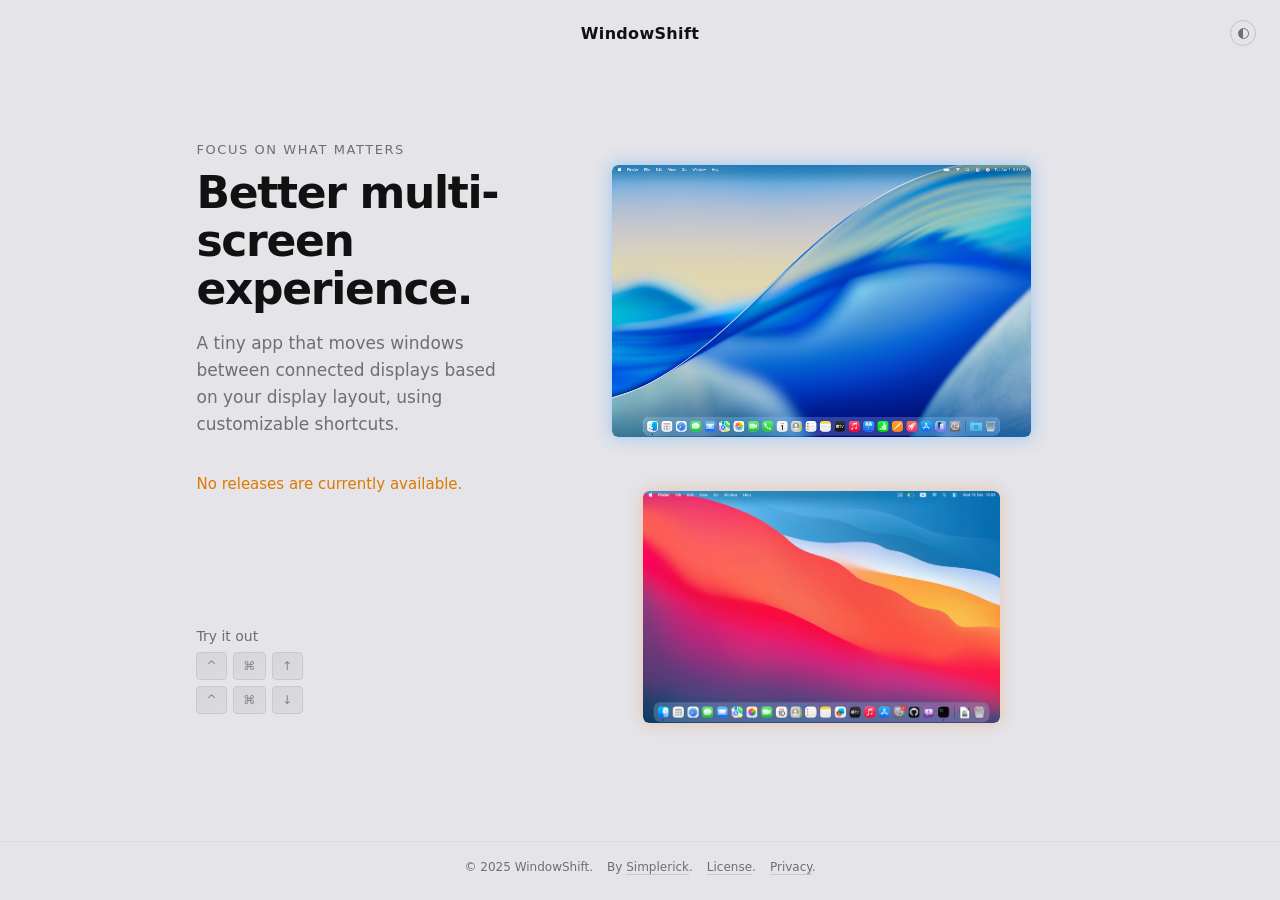
==== index.html @ da4cfe89 "privacy policy" ====
<!DOCTYPE html>
<html lang="en">
<head>
  <meta charset="UTF-8" />
  <meta name="viewport" content="width=device-width, initial-scale=1" />
  <title>WindowShift – Simple, fast, beautiful</title>
  <link rel="icon" type="image/png" href="./assets/icons/icon_small.svg">
  <link rel="stylesheet" href="styles.css" />
  <link rel="stylesheet" href="showcase.css" />
  <link rel="stylesheet" href="modal_window.css" />
</head>
<body>
  <div class="page">
    <header class="nav">
      <div class="nav-logo">WindowShift</div>
      <button id="theme-toggle" class="nav-theme-btn" aria-label="Toggle appearance">
        <span class="theme-icon"></span>
      </button>
    </header>

    <main class="hero">
      <div class="hero-inner">
        <div class="hero-pane">
          <section>
            <div class="eyebrow">Focus on what matters</div>
            <h1 class="title">Better multi-screen experience.</h1>
            <p class="subtitle">
              A tiny app that moves windows between connected displays based on your display layout, using customizable shortcuts.
            </p>

            <div class="hero-actions" id="download" aria-live="polite" aria-atomic="true">
              <a id="download-button" class="btn-primary" hidden>
                <span class="download-label">Download for macOS 12+</span>
              </a>
              <!-- <a class="btn-warning" href="#gatekeeper-warning" title="The app is not notarized">⚠</a> -->
              <div id="download-unavailable" class="download-unavailable" hidden>
                No releases are currently available.
              </div>
            </div>

            <div class="hero-meta">
              <strong>Free.</strong> Native, lightweight, no telemetry.
            </div>
          </section>

          <div class="hotkey-hint" id="hotkeyHint">
            <div class="hotkey-hint__label">Try it out</div>

            <div class="hotkey-hint__row hotkey-hint__row--up">
              <span class="hotkey-hint__key">^</span>
              <span class="hotkey-hint__key">⌘</span>
              <span class="hotkey-hint__key">↑</span>
            </div>

            <div class="hotkey-hint__row hotkey-hint__row--down">
              <span class="hotkey-hint__key">^</span>
              <span class="hotkey-hint__key">⌘</span>
              <span class="hotkey-hint__key">↓</span>
            </div>
          </div>
        </div>

        <!-- <aside>
          <div class="card">
            <div class="chip">A quick look</div>
            <div>
              <div class="card-heading">Everything in one clean window.</div>
              <p class="card-text">
                No clutter, no distractions. Just your content and a few smart shortcuts that stay out of the way.
              </p>
            </div>

            <div class="features">
              <div class="feature">
                <div class="feature-title">Fast launch</div>
                <div class="feature-desc">Opens in under a second on most machines.</div>
              </div>
              <div class="feature">
                <div class="feature-title">Offline first</div>
                <div class="feature-desc">Works even when you’re not connected.</div>
              </div>
              <div class="feature">
                <div class="feature-title">Tiny footprint</div>
                <div class="feature-desc">&lt; 20 MB install, minimal CPU usage.</div>
              </div>
              <div class="feature">
                <div class="feature-title">Private</div>
                <div class="feature-desc">No tracking, no analytics, no ads.</div>
              </div>
            </div>
          </div>
        </aside> -->
        <aside class="showcase">
          <div class="showcase-screen showcase-screen--top">
              <img class="screen-img" src="assets/screens/top.jpg" alt="">
              <div class="app-window app-window--top">
                  <div class="window-titlebar">
                  <span class="window-dot red"></span>
                  <span class="window-dot yellow"></span>
                  <span class="window-dot green"></span>
                  </div>
                  <div class="window-body">
                  <div class="window-row"></div>
                  <div class="window-row medium"></div>
                  <div class="window-row short"></div>
                  </div>
              </div>
          </div>

          <div class="showcase-screen showcase-screen--bottom">
              <img class="screen-img" src="assets/screens/bottom.jpg" alt="">
              <div class="app-window app-window--bottom">
                  <div class="window-titlebar">
                  <span class="window-dot red"></span>
                  <span class="window-dot yellow"></span>
                  <span class="window-dot green"></span>
                  </div>
                  <div class="window-body">
                  <div class="window-row"></div>
                  <div class="window-row medium"></div>
                  <div class="window-row short"></div>
                  </div>
              </div>
          </div>
        </aside>




      </div>
    </main>

    <footer class="footer">
      <span>© 2025 WindowShift.</span> 
      <span>By <a href="https://github.com/simplerick">Simplerick</a>.</span> 
      <span><a href="#license-notice">License</a>.</span>
      <span><a href="#privacy-policy">Privacy</a>.</span>
    </footer>
  </div>

  <div id="gatekeeper-warning" class="modal" aria-label="Gatekeeper warning">
    <a class="modal__backdrop" href="#" aria-label="Close warning"></a>
    <div class="modal__frame">
      <div class="modal-content" data-include="gatekeeper_warning.html"></div>
    </div>
  </div>  

  <div id="license-notice" class="modal" aria-label="WindowShift license">
    <a class="modal__backdrop" href="#" aria-label="Close license"></a>
    <div class="modal__frame markdown">
      <pre data-markdown="WINDOWSHIFT_LICENSE.txt"></pre>
    </div>
  </div>

  <div id="privacy-policy" class="modal" aria-label="Privacy policy">
    <a class="modal__backdrop" href="#" aria-label="Close privacy policy"></a>
    <div class="modal__frame markdown">
      <pre data-markdown="PRIVACY_POLICY.txt"></pre>
    </div>
  </div>

  <script src="latest-url.js"></script>
  <script src="animation.js"></script>
  <script src="appearance.js"></script>
  <script src="include.js"></script>
  <script type='module' src='https://static.cloudflareinsights.com/beacon.min.js' data-cf-beacon='{"token": "ed90c074a7094b21898f32c69e1cb707"}'></script>
</body>
</html>
---- styles.css ----
/* -------- Theme -------- */

:root[data-theme="light"] {
  color-scheme: light;
  --bg: #e4e4e9;
  --card-bg: #ffffff;
  --text-main: #111111;
  --text-muted: #6e6e73;
  --text-warning: rgb(221, 121, 0);
  --accent: #0071e3;
  --accent-soft: rgba(0, 113, 227, 0.08);
  --border-subtle: #c3c3c3;
  --radius-xl: 28px;
}

:root[data-theme="dark"] {
  color-scheme: dark;
  --bg: #050509;
  --card-bg: #141417;
  --text-main: #f5f5f7;
  --text-muted: #a1a1aa;
  --text-warning: rgb(233, 144, 0);
  --accent: #0a84ff;
  --accent-soft: rgba(10, 132, 255, 0.18);
  --border-subtle: #2f2f35;
  --radius-xl: 28px;
}


/* -------- Reset / Base -------- */

* {
  box-sizing: border-box;
  margin: 0;
  padding: 0;
}

body {
  font-family: -apple-system, BlinkMacSystemFont, "SF Pro Text", "Segoe UI", system-ui, sans-serif;
  background: var(--bg);
  color: var(--text-main);
  -webkit-font-smoothing: antialiased;
}

.page {
  min-height: 100vh;
  display: flex;
  flex-direction: column;
}

/* -------- Navigation -------- */

.nav {
  max-width: 960px;
  margin: 0 auto;
  padding: 20px 24px 0;
  display: flex;
  align-items: center;
  justify-content: space-between;
  font-size: 14px;
}

.nav-logo {
  font-weight: 600;
  letter-spacing: 0.02em;
  padding: 4px 10px;
  font-size: 16px;
  border-radius: 999px;
}

.theme-icon {
  width: 11px;
  height: 11px;
  border: 1px solid currentColor;
  border-radius: 50%;
  background: linear-gradient(
    to right,
    currentColor 49.5%,
    transparent 49.5%
  );
}

.nav-theme-btn {
  position: fixed;
  top: 20px;
  right: 24px;
  z-index: 1000;

  width: 26px;
  height: 26px;
  padding: 0;
  display: grid;
  place-items: center;
  border-radius: 999px;
  border: 1px solid var(--border-subtle);
  background: transparent;
  box-shadow: none;
  color: var(--text-muted);
  cursor: pointer;

  transition: background 0.15s ease, color 0.15s ease, box-shadow 0.15s ease, border-color 0.15s ease, transform 0.3s ease;
  -webkit-user-select: none;
  -moz-user-select: none;
  -ms-user-select: none;
  user-select: none;
}

.nav-theme-btn:hover {
  color: var(--text-main);
  background: rgba(181, 179, 179, 0.277);
  border-color: rgb(125, 164, 223);
  box-shadow: 0 0 5px rgba(87, 152, 255, 0.6);
}


/* -------- Hero layout -------- */

.hero {
  flex: 1;
  display: flex;
  align-items: center;
  justify-content: center;
  padding: 40px 24px 40px;
}

.hero-inner {
  max-width: 72%;
  width: 100%;
  display: grid;
  grid-template-columns: minmax(0, 0.8fr) minmax(0, 1.3fr);
  gap: 40px;
  align-items: stretch;
}

.hero-pane {
  /* display: grid;
  grid-template-rows: 2fr minmax(0, 1fr);
  align-items: end; */
  display: flex;
  flex-direction: column;
  justify-content: flex-end;
}


/* -------- Hero text -------- */

.eyebrow {
  font-size: 13px;
  letter-spacing: 0.12em;
  text-transform: uppercase;
  color: var(--text-muted);
  margin-bottom: 12px;
}

.title {
  font-size: clamp(32px, 4vw, 44px);
  line-height: 1.1;
  letter-spacing: -0.03em;
  margin-bottom: 16px;
}

.subtitle {
  font-size: 17px;
  line-height: 1.6;
  color: var(--text-muted);
  max-width: 420px;
  margin-bottom: 24px;
}

.hero-actions {
  display: flex;
  align-items: center;
  gap: 12px;
  flex-wrap: wrap;
  height: 44px;
  margin-bottom: 10px;
}

.hero-actions [hidden] {
  display: none;
}

.hero-actions > :not([hidden]),
.hero-meta.is-visible {
  animation: fade-in 0.4s ease-in both;
}

@keyframes fade-in {
  from { opacity: 0; }
  to { opacity: 1; }
}

.download-unavailable {
  color: var(--text-warning);
  font-size: 15px;
}

.hero-meta {
  visibility: hidden;
  font-size: 13px;
  color: var(--text-muted);
}

.hero-meta.is-visible {
  visibility: visible;
}

.hero-meta strong {
  color: var(--text-main);
  font-weight: 500;
}

/* -------- Buttons -------- */

.btn-primary {
  display: inline-flex;
  align-items: center;
  justify-content: center;
  padding: 12px 22px;
  border-radius: 999px;
  border: none;
  background: var(--accent);
  color: #ffffff;
  font-size: 15px;
  font-weight: 500;
  letter-spacing: -0.01em;
  cursor: pointer;
  text-decoration: none;
  transition: transform 0.12s ease, box-shadow 0.12s ease, background 0.12s ease;
  box-shadow: 0 8px 20px rgba(0, 113, 227, 0.28);
  max-width: 100%;
  -webkit-user-select: none;
  -moz-user-select: none;
  -ms-user-select: none;
  user-select: none;
}

.btn-primary:hover {
  transform: translateY(-1px);
  box-shadow: 0 12px 30px rgba(0, 113, 227, 0.35);
  background: #0077ee;
}

.download-label {
  line-height: 1.2;
  height: 1.2em;
  overflow: hidden;
  text-align: center;
}

/* .btn-secondary {
  display: inline-flex;
  align-items: center;
  justify-content: center;
  padding: 11px 20px;
  border-radius: 999px;
  border: 1px solid var(--border-subtle);
  background: rgba(255, 255, 255, 0.7);
  color: var(--text-main);
  font-size: 14px;
  text-decoration: none;
  cursor: pointer;
  transition: background 0.12s ease, border-color 0.12s ease;
}

.btn-secondary:hover {
  background: #ffffff;
  border-color: #c0c0c0;
} */

/* -------- Card / Features -------- */

/* .card {
  background: radial-gradient(circle at top left, var(--accent-soft), #ffffff 55%);
  border-radius: var(--radius-xl);
  padding: 22px 22px 20px;
  border: 1px solid rgba(0, 0, 0, 0.04);
  box-shadow: 0 18px 45px rgba(0, 0, 0, 0.06);
  display: flex;
  flex-direction: column;
  gap: 14px;
}

.chip {
  align-self: flex-start;
  padding: 6px 11px;
  border-radius: 999px;
  background: rgba(255, 255, 255, 0.8);
  border: 1px solid rgba(0, 0, 0, 0.04);
  font-size: 12px;
  color: var(--text-muted);
}

.card-heading {
  font-size: 16px;
  font-weight: 500;
  margin-bottom: 2px;
}

.card-text {
  font-size: 13px;
  color: var(--text-muted);
  line-height: 1.6;
}

.features {
  display: grid;
  grid-template-columns: repeat(auto-fit, minmax(140px, 1fr));
  gap: 10px;
  margin-top: 6px;
  font-size: 13px;
}

.feature {
  padding: 10px 12px;
  border-radius: 16px;
  background: rgba(255, 255, 255, 0.8);
  border: 1px solid rgba(0, 0, 0, 0.03);
}

.feature-title {
  font-weight: 500;
  margin-bottom: 2px;
}

.feature-desc {
  color: var(--text-muted);
  font-size: 12px;
} */

/* -------- Footer -------- */

.footer {
  padding: 18px 24px 26px;
  font-size: 12px;
  color: var(--text-muted);
  border-top: 1px solid rgba(0, 0, 0, 0.04);
  display: flex;
  justify-content: center;
  gap: 2px 14px;
  flex-wrap: wrap;
}

.footer a {
  color: var(--text-muted);
  text-decoration: none;
  border-bottom: 1px solid rgba(0, 0, 0, 0.12);
}

.footer a:hover {
  color: var(--text-main);
  border-bottom-color: var(--text-main);
}

.footer > * {
  white-space: nowrap;
}


/* Hotkeys */

.hotkey-hint {
  margin-bottom: clamp(25px, 10%, 200px);
  margin-top: clamp(10px, 30%, 200px);
  position: relative;
  display: flex;
  flex-direction: column;
  /* align-items: flex-end; */
  gap: 6px;
  font-family: system-ui, -apple-system, BlinkMacSystemFont, sans-serif;
}

.hotkey-hint__label {
  color: var(--text-muted);
  margin-bottom: 2px;
  font-size: 14px;
}

.hotkey-hint__row {
  display: flex;
  gap: 6px;
  opacity: 0.82; /* always visible, greyed */
}

.hotkey-hint__key {
  font-size: 12px;
  font-weight: 500;
  padding: 6px 9px;
  border-radius: 4px;
  color: var(--text-muted);
  border: 1px solid var(--border-subtle);
  box-shadow: none;
  text-transform: uppercase;
  letter-spacing: 0.06em;
  transition: background 0.15s ease, color 0.15s ease, box-shadow 0.15s ease, border-color 0.15s ease;
  background: radial-gradient(circle at 20% 0%, #71727627, #4c506113);
  -webkit-user-select: none;
  -moz-user-select: none;
  -ms-user-select: none;
  user-select: none;
}

.hotkey-hint__row.is-active {
  opacity: 1;

  .hotkey-hint__key {
    color: var(--text-main);
    border-color: rgb(125, 164, 223);
    box-shadow: 0 0 5px rgba(87, 152, 255, 0.6);
  }
}



@media (max-width: 1000px) {
  .hero-inner {
    max-width: 80%;
    grid-template-columns: minmax(0, 1fr);
    text-align: center;
    .hero-actions {
      justify-content: center;
    }
  }

  .hotkey-hint {
    display: none;
  }

  .subtitle {
    margin: auto auto 24px;
  }

  .hero-pane {
    display: block;
  }
}
---- showcase.css ----
/* -------- Showcase (two screens + moving glass window) -------- */

.showcase {
  position: relative;
  /* height: 80vh; */
  width: 100%;
  display: flex;
  flex-direction: column;
  align-items: center;
  justify-content: center;
  gap: 6vh;
}

.showcase-screen {
  position: relative;
  border-radius: 6px;
  overflow: hidden;
}

/* control only width of each screen relative to showcase */
.showcase-screen--top {
  width: 80%;
  box-shadow: 0 0 15px 2px rgba(55, 155, 254, 0.35);
}

.showcase-screen--bottom {
  width: 68%;
  box-shadow: 0 0 15px 1px rgba(239, 108, 9, 0.25);
}

img.screen-img {
  display: block;
  width: 100%;
  height: auto;
  border-radius: inherit;
}

img {
  pointer-events: none;
  user-select: none;
  -webkit-user-drag: none;
  -webkit-user-select: none;
  -moz-user-select: none;
  -ms-user-select: none;
}

/* glass window */

.app-window {
  position: absolute;
  width: 65%;
  left: 17.5%;
  --h: 0.45;
  height: calc(var(--h) * 100%);
  border-radius: 6px;
  background: rgba(250, 250, 255, 0.72);
  border: 1px solid rgba(15, 23, 42, 0.1);
  box-shadow: 0 18px 45px rgba(15, 23, 42, 0.35);
  backdrop-filter: blur(18px) saturate(140%);
  -webkit-backdrop-filter: blur(18px) saturate(140%);
  overflow: hidden;
  display: flex;        
  flex-direction: column;
  container-type: inline-size;
}

.app-window--top {
  /* start around center of top screen */
  top: 18%;
  opacity: 1;
}

.app-window--bottom {
  /* start hidden above bottom screen */
  top: calc(18% - 100%);
  opacity: 0;
}

.window-titlebar {
  display: flex;
  align-items: center;
  gap: clamp(3px, 1.7cqi, 6px);
  padding: clamp(3px, 2cqi, 7px) clamp(4px, 2.85cqi, 10px);
  background: linear-gradient(
    to bottom,
    rgba(255, 255, 255, 0.7),
    rgba(255, 255, 255, 0.4)
  );
}

.window-dot {
  width: clamp(4px, 2.26cqi, 8px);
  height: clamp(4px, 2.26cqi, 8px);
  border-radius: 999px;
}

.window-dot.red {
  background: #ff5f57;
}

.window-dot.yellow {
  background: #febc2e;
}

.window-dot.green {
  background: #28c840;
}

.window-body {
  flex: 1;  /* <— added */
  padding: clamp(5px, 3.95cqi, 16px) clamp(5px, 3.4cqi, 14px) clamp(5px, 3.95cqi, 16px);
  background: linear-gradient(
    135deg,
    rgba(148, 163, 184, 0.1),
    rgba(148, 163, 184, 0.02)
  );
}

.window-row {
  height: clamp(4px, 1.7cqi, 8px);
  border-radius: 999px;
  background: rgba(15, 23, 42, 0.14);
  margin-bottom: clamp(4px, 1.7cqi, 8px);
}

.window-row.medium {
  width: 72%;
}

.window-row.short {
  width: 55%;
}

.window-row:last-child {
  margin-bottom: 0;
}



@media (max-width: 1000px) {
  .showcase-screen--top {
    width: 94%;
  }

  .showcase-screen--bottom {
    width: 78%;
  }
}
---- modal_window.css ----
/* -------- Modal -------- */

.btn-warning {
  color: var(--text-warning);
  font-size: 18px;
  text-decoration: none;
  opacity: 0.55;
}

.btn-warning:hover {
  opacity: 1;
  text-shadow: 0 0 7px var(--text-warning);
}

#download-button[hidden] + .btn-warning {
  display: none;
}

@media (max-width: 1000px) {
  .btn-warning {
    display: none;
  }
}

.modal {
  position: fixed;
  inset: 0;
  z-index: 2000;
  display: grid;
  place-items: center;
  padding: 24px;
  opacity: 0;
  visibility: hidden;
  pointer-events: none;
  transition: opacity 0.15s ease, visibility 0.15s ease;
}

.modal:target {
  opacity: 1;
  visibility: visible;
  pointer-events: auto;
}

body:has(.modal:target) {
  overflow: hidden;
}

.modal__backdrop {
  position: absolute;
  inset: 0;
  background: rgba(0, 0, 0, 0.72);
  backdrop-filter: blur(10px);
  -webkit-backdrop-filter: blur(10px);
}

.modal__frame {
  position: relative;
  width: min(1120px, 80%);
  max-height: min(800px, 90vh);
  overflow-x: hidden;
  overflow-y: auto;
  border: 1px solid var(--border-subtle);
  border-radius: var(--radius-xl);
  background: var(--card-bg);
  box-shadow: 0 30px 90px rgba(0, 0, 0, 0.45);
}

.modal-content {
  padding: clamp(24px, 4%, 48px);
}

.modal__intro {
  margin-bottom: 30px;
}

.modal__title {
  margin-bottom: 14px;
  font-size: 20px;
}

.modal__text {
  font-size: 16px;
  line-height: 1.65;
}

.modal__text--muted {
  margin-top: 10px;
  color: var(--text-muted);
}


/* -------- Gatekeeper warning -------- */

.warning-steps {
  display: grid;
  grid-template-columns: repeat(3, minmax(0, 1fr));
  gap: 18px;
}

.warning-step {
  min-width: 0;
  padding: 14px;
  border: 1px solid var(--border-subtle);
  border-radius: 18px;
  background: var(--accent-soft);
  display: flex;
  flex-direction: column;
}

.warning-step figcaption {
  min-height: 50px;
  display: flex;
  gap: 10px;
}

.warning-step__number {
  flex-shrink: 0;
  width: 26px;
  height: 26px;
  display: grid;
  place-items: center;
  border-radius: 50%;
  background: var(--accent);
  color: #fff;
  font-size: 13px;
  font-weight: 600;
}

.warning-step strong {
  display: block;
  margin: 3px 0 6px;
  font-size: 14px;
}

.warning-step p {
  color: var(--text-muted);
  font-size: 13px;
  line-height: 1.45;
}

.warning-step img {
  display: block;
  width: 100%;
  margin-block: auto;
}


/* -------- License notice -------- */

.markdown {
  width: min(500px, 100%);
  max-height: min(700px, 90vh);
  padding: 30px;
}

.markdown pre {
  margin: 0;
  white-space: pre-wrap;
  color: var(--text-main);
}


@media (max-width: 850px) {
  .warning-steps {
    grid-template-columns: 1fr;
  }

  .warning-step figcaption {
    min-height: 0;
  }
}
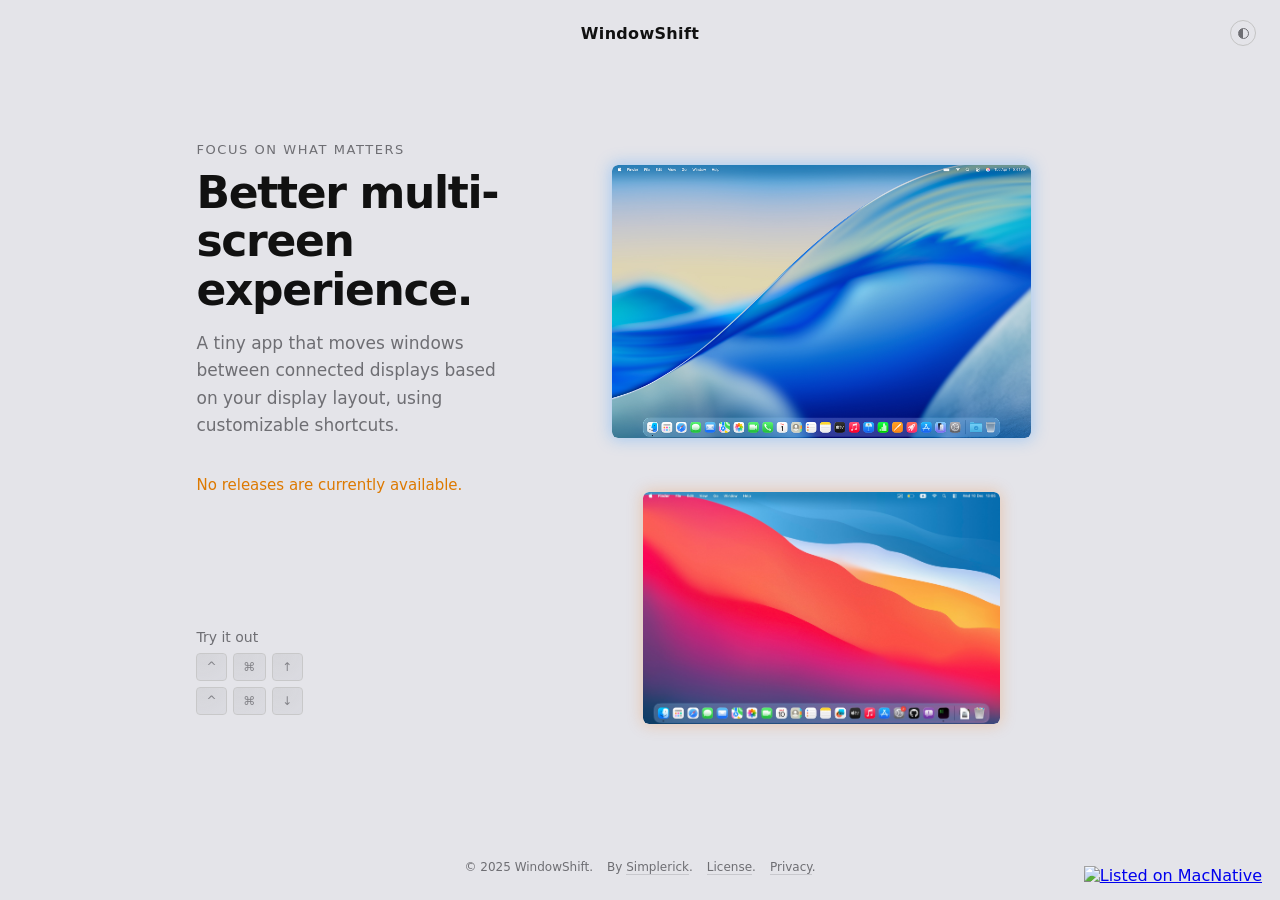
==== commit 2ef5270a: "added badge" ====
--- a/index.html
+++ b/index.html
@@ -159,6 +159,11 @@
     </div>
   </div>
 
+  <div class="badge">
+    <a href="https://macnative.io/apps/windowshift?utm_source=macnative-badge&utm_medium=referral" target="_blank" rel="noopener"><img src="https://macnative.io/badge?kind=listed&theme=dark&slug=windowshift&small=1" alt="Listed on MacNative" width="168" height="44" /></a>
+  </div>
+
+
   <script src="latest-url.js"></script>
   <script src="animation.js"></script>
   <script src="appearance.js"></script>
--- a/styles.css
+++ b/styles.css
@@ -334,7 +334,6 @@
   padding: 18px 24px 26px;
   font-size: 12px;
   color: var(--text-muted);
-  border-top: 1px solid rgba(0, 0, 0, 0.04);
   display: flex;
   justify-content: center;
   gap: 2px 14px;
@@ -410,6 +409,11 @@
   }
 }
 
+.badge {
+  position: fixed;
+  right: 18px;
+  bottom: 15px;
+}
 
 
 @media (max-width: 1000px) {
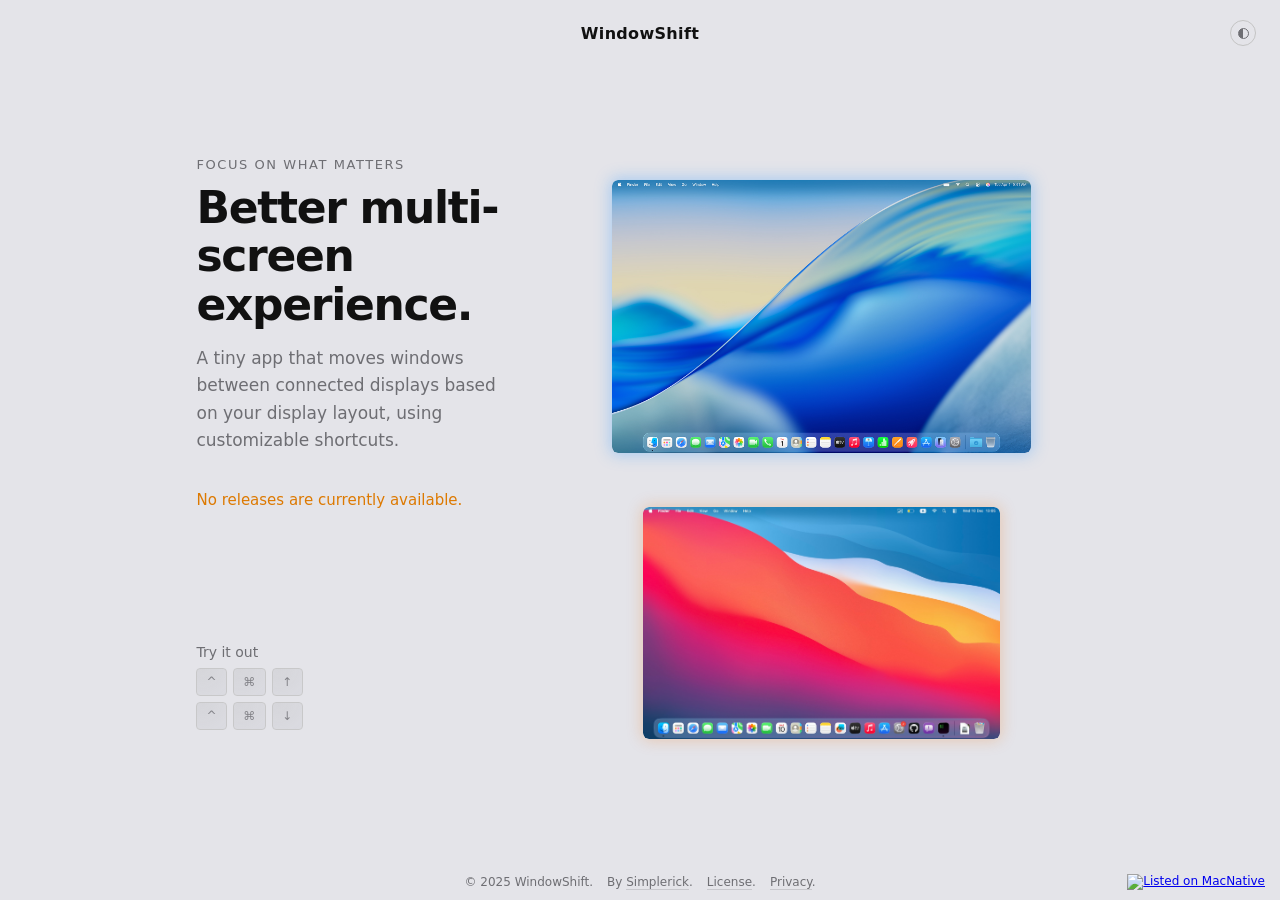
==== commit e1d4f1c4: "fix badge on mobile devices" ====
--- a/index.html
+++ b/index.html
@@ -131,10 +131,16 @@
     </main>
 
     <footer class="footer">
-      <span>© 2025 WindowShift.</span> 
-      <span>By <a href="https://github.com/simplerick">Simplerick</a>.</span> 
-      <span><a href="#license-notice">License</a>.</span>
-      <span><a href="#privacy-policy">Privacy</a>.</span>
+      <div class="footer-links">
+        <span>© 2025 WindowShift.</span>
+        <span>By <a href="https://github.com/simplerick">Simplerick</a>.</span>
+        <span><a href="#license-notice">License</a>.</span>
+        <span><a href="#privacy-policy">Privacy</a>.</span>
+      </div>
+
+      <div class="badge">
+        <a href="https://macnative.io/apps/windowshift?utm_source=macnative-badge&utm_medium=referral" target="_blank" rel="noopener"><img src="https://macnative.io/badge?kind=listed&theme=dark&slug=windowshift&small=1" alt="Listed on MacNative" width="168" height="44" /></a>
+      </div>
     </footer>
   </div>
 
@@ -159,11 +165,6 @@
     </div>
   </div>
 
-  <div class="badge">
-    <a href="https://macnative.io/apps/windowshift?utm_source=macnative-badge&utm_medium=referral" target="_blank" rel="noopener"><img src="https://macnative.io/badge?kind=listed&theme=dark&slug=windowshift&small=1" alt="Listed on MacNative" width="168" height="44" /></a>
-  </div>
-
-
   <script src="latest-url.js"></script>
   <script src="animation.js"></script>
   <script src="appearance.js"></script>
--- a/styles.css
+++ b/styles.css
@@ -331,8 +331,15 @@
 /* -------- Footer -------- */
 
 .footer {
-  padding: 18px 24px 26px;
+  padding: 2px 15px 10px;
   font-size: 12px;
+  display: grid;
+  grid-template-columns: 1fr auto 1fr;
+  align-items: center;
+}
+
+.footer-links {
+  grid-column: 2;
   color: var(--text-muted);
   display: flex;
   justify-content: center;
@@ -340,19 +347,24 @@
   flex-wrap: wrap;
 }
 
-.footer a {
+.footer-links > span {
+  white-space: nowrap;
+}
+
+.footer-links a {
   color: var(--text-muted);
   text-decoration: none;
   border-bottom: 1px solid rgba(0, 0, 0, 0.12);
 }
 
-.footer a:hover {
+.footer-links a:hover {
   color: var(--text-main);
   border-bottom-color: var(--text-main);
 }
 
-.footer > * {
-  white-space: nowrap;
+.badge {
+  grid-column: 3;
+  justify-self: end;
 }
 
 
@@ -409,12 +421,6 @@
   }
 }
 
-.badge {
-  position: fixed;
-  right: 18px;
-  bottom: 15px;
-}
-
 
 @media (max-width: 1000px) {
   .hero-inner {
@@ -426,6 +432,18 @@
     }
   }
 
+  .footer {
+    margin-top: 10px;
+    grid-template-columns: 1fr;
+    gap: 16px;
+  }
+
+  .footer-links,
+  .badge {
+    grid-column: 1;
+    justify-self: center;
+  }
+
   .hotkey-hint {
     display: none;
   }
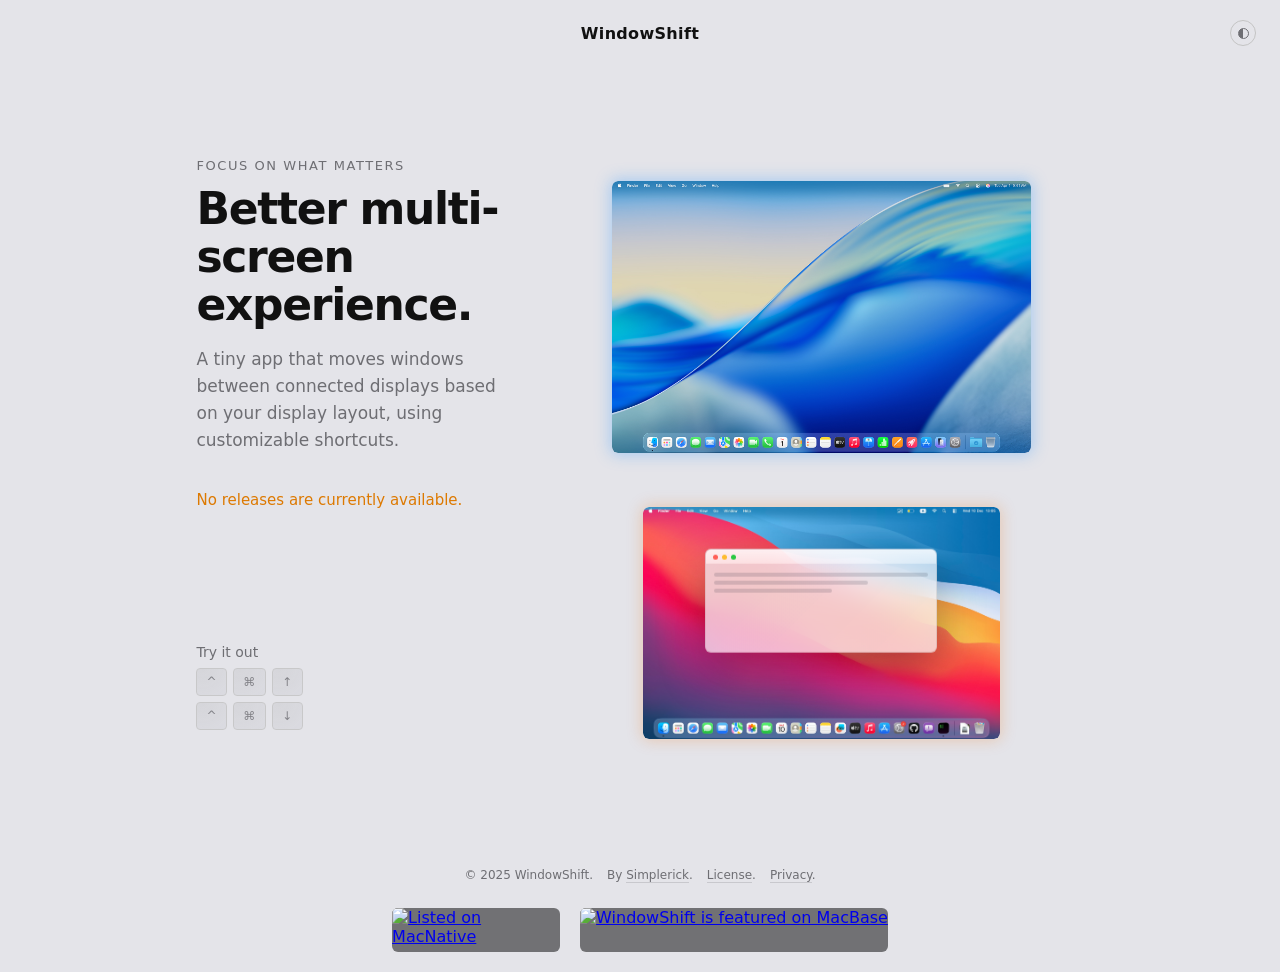
==== commit dba42b8d: "added badge" ====
--- a/index.html
+++ b/index.html
@@ -3,7 +3,9 @@
 <head>
   <meta charset="UTF-8" />
   <meta name="viewport" content="width=device-width, initial-scale=1" />
-  <title>WindowShift – Simple, fast, beautiful</title>
+  <title>WindowShift – Free macOS Multi-Monitor Window Manager</title>
+  <meta name="description" content="Move macOS windows between monitors with customizable keyboard shortcuts. Native, lightweight, free, and supports full-screen windows.">
+  <meta name="google-site-verification" content="ql4HRi2WPyROasEkGNvUROcE-7c1BAK5Q4D9Z5ejHCs" />
   <link rel="icon" type="image/png" href="./assets/icons/icon_small.svg">
   <link rel="stylesheet" href="styles.css" />
   <link rel="stylesheet" href="showcase.css" />
@@ -137,11 +139,12 @@
         <span><a href="#license-notice">License</a>.</span>
         <span><a href="#privacy-policy">Privacy</a>.</span>
       </div>
+    </footer>
+  </div>
 
-      <div class="badge">
-        <a href="https://macnative.io/apps/windowshift?utm_source=macnative-badge&utm_medium=referral" target="_blank" rel="noopener"><img src="https://macnative.io/badge?kind=listed&theme=dark&slug=windowshift&small=1" alt="Listed on MacNative" width="168" height="44" /></a>
-      </div>
-    </footer>
+  <div class="badge">
+    <a href="https://macnative.io/apps/windowshift?utm_source=macnative-badge&utm_medium=referral" target="_blank" rel="noopener"><img src="https://macnative.io/badge?kind=listed&theme=dark&slug=windowshift&small=1" alt="Listed on MacNative" width="168" height="44" /></a>
+    <a href="https://macbase.app/apps/windowshift?ref=badge" target="_blank" rel="noopener"><img src="https://macbase.app/badge/featured-on-macbase-dark.svg" alt="WindowShift is featured on MacBase" height="72" style="height:44px;width:auto"></a>
   </div>
 
   <div id="gatekeeper-warning" class="modal" aria-label="Gatekeeper warning">
--- a/styles.css
+++ b/styles.css
@@ -120,7 +120,7 @@
   display: flex;
   align-items: center;
   justify-content: center;
-  padding: 40px 24px 40px;
+  padding: 40px 24px 35px;
 }
 
 .hero-inner {
@@ -331,15 +331,14 @@
 /* -------- Footer -------- */
 
 .footer {
-  padding: 2px 15px 10px;
+  padding: 0px 15px 18px;
   font-size: 12px;
-  display: grid;
-  grid-template-columns: 1fr auto 1fr;
+  display: flex;
+  justify-content: center;
   align-items: center;
 }
 
 .footer-links {
-  grid-column: 2;
   color: var(--text-muted);
   display: flex;
   justify-content: center;
@@ -363,8 +362,18 @@
 }
 
 .badge {
-  grid-column: 3;
-  justify-self: end;
+  display: flex;
+  justify-content: center;
+  align-items: center;
+  flex-wrap: wrap;
+  gap: 20px;
+  padding: 8px 15px 20px;
+}
+
+.badge img {
+  display: block;
+  border-radius: 6px;
+  background-color: rgba(0, 0, 0, 0.5);
 }
 
 
@@ -433,15 +442,7 @@
   }
 
   .footer {
-    margin-top: 10px;
-    grid-template-columns: 1fr;
-    gap: 16px;
-  }
-
-  .footer-links,
-  .badge {
-    grid-column: 1;
-    justify-self: center;
+    margin-top: 25px;
   }
 
   .hotkey-hint {
@@ -455,4 +456,8 @@
   .hero-pane {
     display: block;
   }
-}
+
+  .view-counter {
+    display: none;
+  }
+}
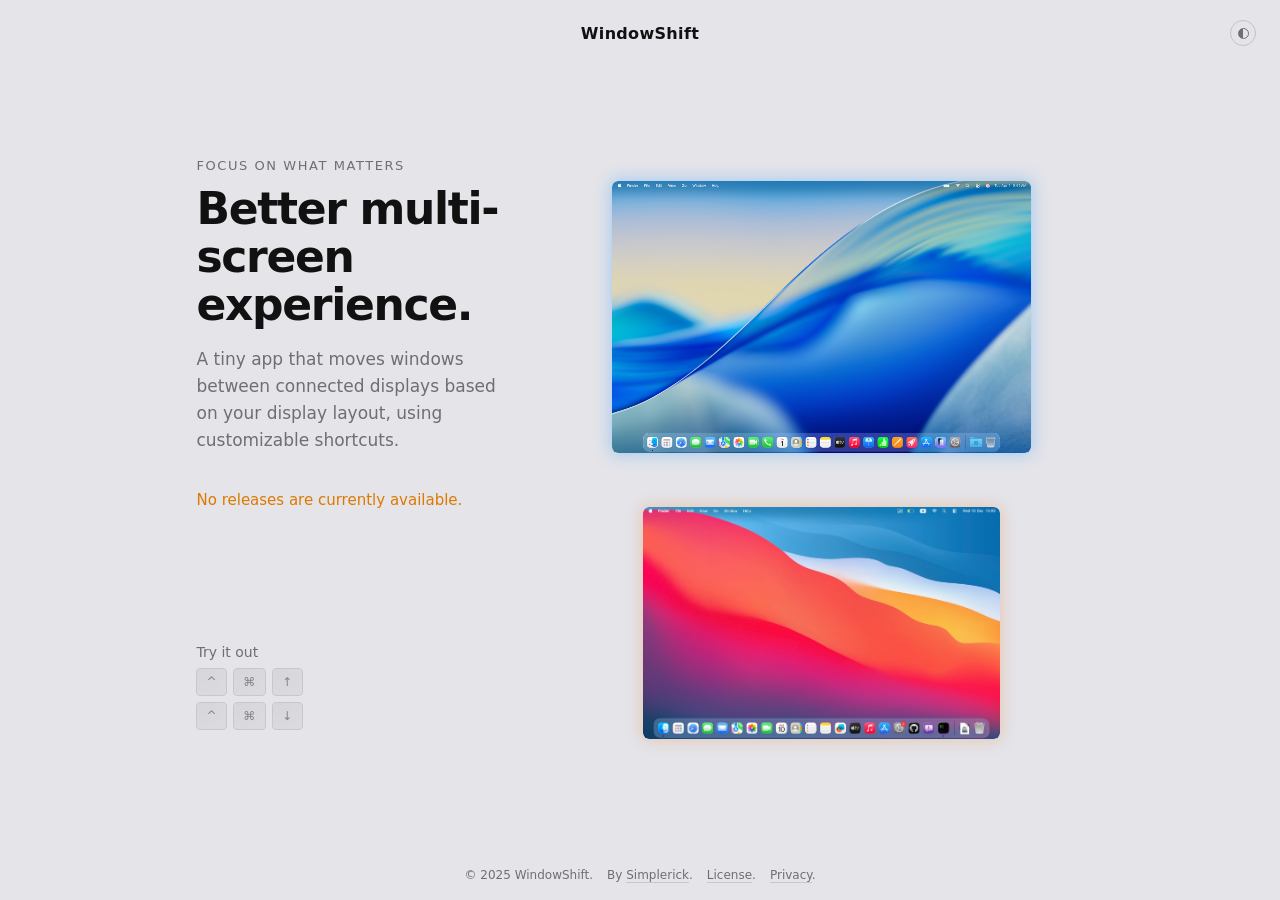
==== commit cd3ea84a: "handle badges loading fail case" ====
--- a/index.html
+++ b/index.html
@@ -6,7 +6,7 @@
   <title>WindowShift – Free macOS Multi-Monitor Window Manager</title>
   <meta name="description" content="Move macOS windows between monitors with customizable keyboard shortcuts. Native, lightweight, free, and supports full-screen windows.">
   <meta name="google-site-verification" content="ql4HRi2WPyROasEkGNvUROcE-7c1BAK5Q4D9Z5ejHCs" />
-  <link rel="icon" type="image/png" href="./assets/icons/icon_small.svg">
+  <link rel="icon" type="image/svg+xml" href="./assets/icons/icon_small.svg">
   <link rel="stylesheet" href="styles.css" />
   <link rel="stylesheet" href="showcase.css" />
   <link rel="stylesheet" href="modal_window.css" />
@@ -143,8 +143,8 @@
   </div>
 
   <div class="badge">
-    <a href="https://macnative.io/apps/windowshift?utm_source=macnative-badge&utm_medium=referral" target="_blank" rel="noopener"><img src="https://macnative.io/badge?kind=listed&theme=dark&slug=windowshift&small=1" alt="Listed on MacNative" width="168" height="44" /></a>
-    <a href="https://macbase.app/apps/windowshift?ref=badge" target="_blank" rel="noopener"><img src="https://macbase.app/badge/featured-on-macbase-dark.svg" alt="WindowShift is featured on MacBase" height="72" style="height:44px;width:auto"></a>
+    <a href="https://macnative.io/apps/windowshift?utm_source=macnative-badge&utm_medium=referral" target="_blank" rel="noopener"><img src="https://macnative.io/badge?kind=listed&theme=dark&slug=windowshift&small=1" alt="Listed on MacNative" width="168" height="44" loading="lazy" onerror="this.parentElement.remove()"/></a>
+    <a href="https://macbase.app/apps/windowshift?ref=badge" target="_blank" rel="noopener"><img src="https://macbase.app/badge/featured-on-macbase-dark.svg" alt="WindowShift is featured on MacBase" height="72" style="height:44px;width:auto" loading="lazy" onerror="this.parentElement.remove()"></a>
   </div>
 
   <div id="gatekeeper-warning" class="modal" aria-label="Gatekeeper warning">
--- a/styles.css
+++ b/styles.css
@@ -370,6 +370,10 @@
   padding: 8px 15px 20px;
 }
 
+.badge:not(:has(a)) {
+  display: none;
+}
+
 .badge img {
   display: block;
   border-radius: 6px;
@@ -461,3 +465,14 @@
     display: none;
   }
 }
+
+
+/* non retina displays */
+@media (min-width: 2500px) and (max-resolution: 1.5dppx) {
+  body {
+    zoom: 2;
+  }
+  .page {
+    min-height: 50vh;
+  }
+}
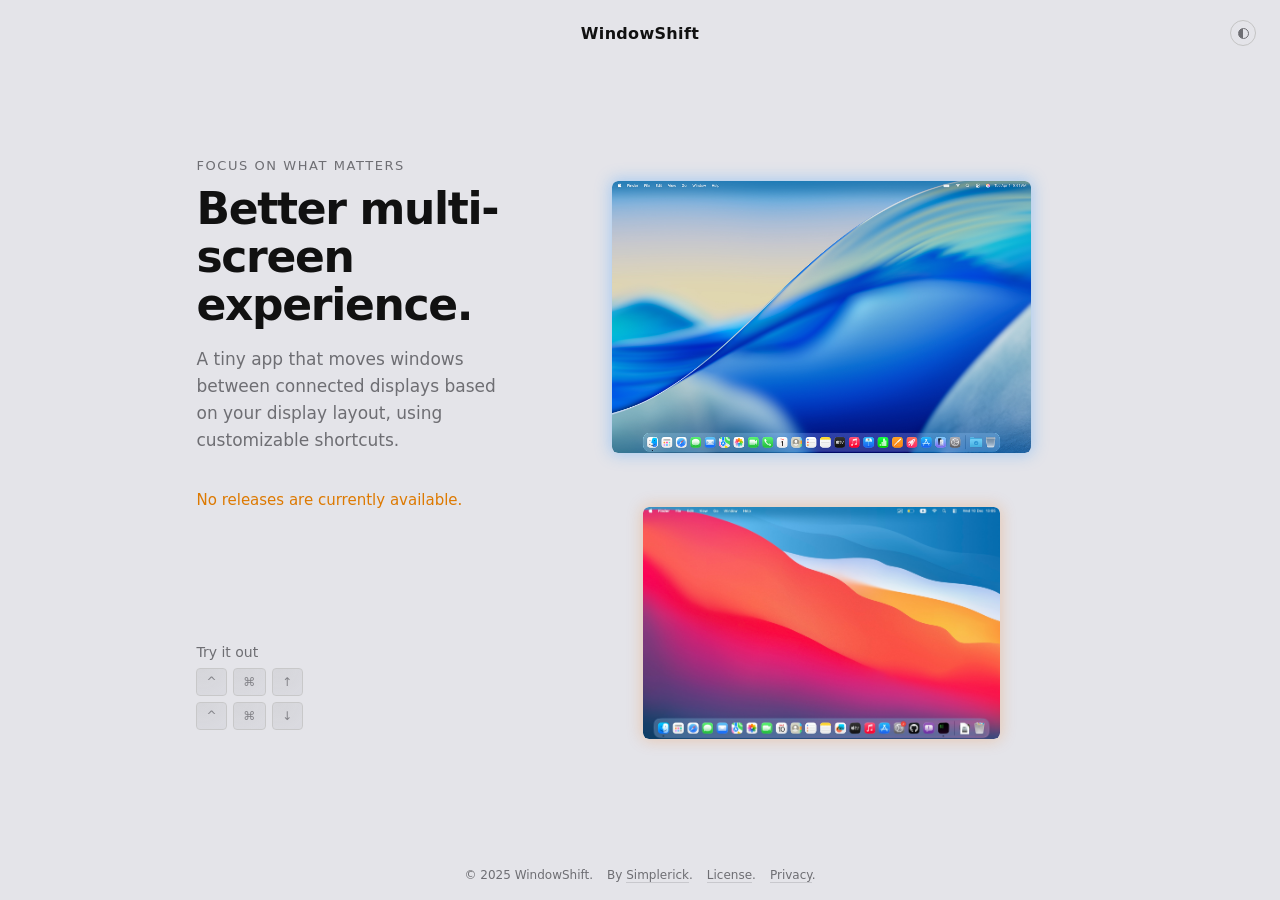
==== commit 9ac11ec0: "no alt in badges" ====
--- a/index.html
+++ b/index.html
@@ -143,8 +143,8 @@
   </div>
 
   <div class="badge">
-    <a href="https://macnative.io/apps/windowshift?utm_source=macnative-badge&utm_medium=referral" target="_blank" rel="noopener"><img src="https://macnative.io/badge?kind=listed&theme=dark&slug=windowshift&small=1" alt="Listed on MacNative" width="168" height="44" loading="lazy" onerror="this.parentElement.remove()"/></a>
-    <a href="https://macbase.app/apps/windowshift?ref=badge" target="_blank" rel="noopener"><img src="https://macbase.app/badge/featured-on-macbase-dark.svg" alt="WindowShift is featured on MacBase" height="72" style="height:44px;width:auto" loading="lazy" onerror="this.parentElement.remove()"></a>
+    <a href="https://macnative.io/apps/windowshift?utm_source=macnative-badge&utm_medium=referral" target="_blank" rel="noopener"><img src="https://macnative.io/badge?kind=listed&theme=dark&slug=windowshift&small=1" alt="" width="168" height="44" loading="lazy" onerror="this.parentElement.remove()"/></a>
+    <a href="https://macbase.app/apps/windowshift?ref=badge" target="_blank" rel="noopener"><img src="https://macbase.app/badge/featured-on-macbase-dark.svg" alt="" height="72" style="height:44px;width:auto" loading="lazy" onerror="this.parentElement.remove()"></a>
   </div>
 
   <div id="gatekeeper-warning" class="modal" aria-label="Gatekeeper warning">
--- a/styles.css
+++ b/styles.css
@@ -468,11 +468,12 @@
 
 
 /* non retina displays */
-@media (min-width: 2500px) and (max-resolution: 1.5dppx) {
-  body {
-    zoom: 2;
-  }
-  .page {
-    min-height: 50vh;
-  }
+@media (min-width: 2500px) and (max-resolution: 1.24dppx) {
+  body { zoom: 2; }
+  .page { min-height: 50vh; }
+}
+
+@media (min-width: 1920px) and (min-resolution: 1.25dppx) and (max-resolution: 1.74dppx) {
+  body { zoom: 1.5; }
+  .page { min-height: 66.667vh; }
 }
